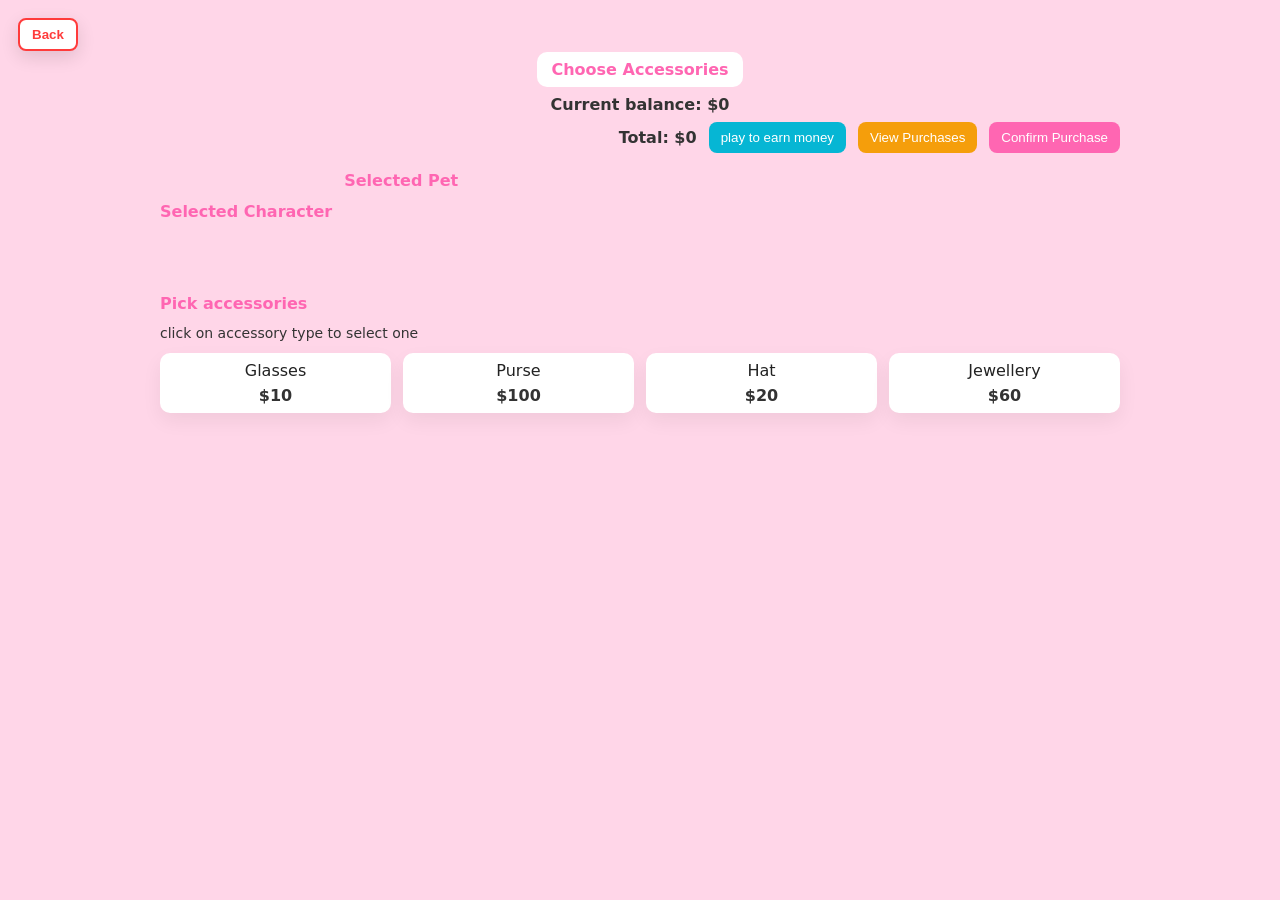
==== accessories.html @ 1a81561c "Add files via upload" ====
<!doctype html>
<html lang="en">
<head>
  <meta charset="utf-8">
  <meta name="viewport" content="width=device-width,initial-scale=1">
  <title>Choose Accessories</title>
  <link rel="stylesheet" href="style.css">
  <style>
    body { margin:0; background:#ffd6e8; font-family: system-ui, -apple-system, 'Segoe UI', Roboto, Arial; }
    .wrap { max-width:960px; margin:24px auto; padding:12px; }
    .header { display:flex; align-items:center; justify-content:center; position:relative; }
    .title { font-weight:900; color:#ff66b2; background:#fff; padding:8px 14px; border-radius:10px; }
    .thumbs { display:flex; gap:12px; margin:18px 0; align-items:center; }
    .thumbs img { width:120px; border-radius:10px; box-shadow:0 8px 20px rgba(0,0,0,0.08); background:#fff; padding:6px; }
    .accessories { display:grid; grid-template-columns:repeat(auto-fit,minmax(120px,1fr)); gap:12px; }
    .accessory { background:#fff; border-radius:10px; padding:8px; text-align:center; box-shadow:0 8px 20px rgba(0,0,0,0.06); }
    .back { position:absolute; left:12px; }
  </style>
</head>
<body>
  <div class="wrap">
    <div class="header">
      <button id="back-pet" class="back-button">Back</button>
      <div class="title">Choose Accessories</div>
    </div>
    <div style="text-align:center;margin-top:8px;margin-bottom:6px">
      <div id="current-balance" style="font-weight:900;color:#333">Current balance: $0</div>
    </div>
    <div style="display:flex;align-items:center;justify-content:flex-end;gap:12px;margin-top:8px">
      <div id="total-box" style="font-weight:900;color:#333">Total: $0</div>
      <button id="play-to-earn-btn" class="btn" style="background:#06b6d4;color:#fff;border:none;padding:8px 12px;border-radius:8px;">play to earn money</button>
      <button id="view-purchases-btn" class="btn" style="background:#f59e0b;color:#fff;border:none;padding:8px 12px;border-radius:8px;">View Purchases</button>
      <button id="confirm-purchase" class="btn" style="background:#ff66b2;color:#fff;border:none;padding:8px 12px;border-radius:8px;">Confirm Purchase</button>
    </div>

    <div class="thumbs">
      <div>
        <div style="font-weight:800;color:#ff66b2;margin-bottom:6px">Selected Character</div>
        <div class="thumb-wrapper" style="position:relative;display:inline-block">
          <img id="char-thumb" src="" alt="character" style="display:none">
        </div>
      </div>
      <div>
        <div style="font-weight:800;color:#ff66b2;margin-bottom:6px">Selected Pet</div>
        <div class="thumb-wrapper" style="position:relative;display:inline-block">
          <img id="pet-thumb" src="" alt="pet" style="display:none">
          <div class="accessory-slot" style="display:inline-block;vertical-align:top;margin-left:12px;min-width:96px;min-height:80px;
              background:transparent;border-radius:8px"></div>
        </div>
      </div>
    </div>

    <div style="margin:12px 0;font-weight:800;color:#ff66b2">Pick accessories</div>
    <div style="margin-bottom:12px;color:#333;font-size:14px">click on accessory type to select one</div>
    <div class="accessories" id="accessories-grid">
      <!-- updated accessory options -->
        <div id="accessory-glasses" class="accessory" data-name="Glasses">Glasses
          <div style="font-weight:800;color:#333;margin-top:6px">$10</div>
        </div>
        <div id="accessory-purse" class="accessory" data-name="Purse">Purse
          <div style="font-weight:800;color:#333;margin-top:6px">$100</div>
        </div>
      <div id="accessory-hat" class="accessory" data-name="Hat">Hat
          <div style="font-weight:800;color:#333;margin-top:6px">$20</div>
      </div>
      <div id="accessory-jewellery" class="accessory" data-name="Jewellery">Jewellery
          <div style="font-weight:800;color:#333;margin-top:6px">$60</div>
      </div>
    </div>

    <!-- accessory modal -->
    <div id="accessory-modal" style="display:none;position:fixed;inset:0;align-items:center;justify-content:center;background:rgba(0,0,0,0.5);z-index:9999">
      <div style="background:#fff;padding:16px;border-radius:10px;max-width:720px;width:90%;">
        <div style="display:flex;align-items:center;justify-content:space-between;margin-bottom:8px">
          <div id="accessory-modal-title" style="font-weight:900;color:#ff66b2">Choose Accessory</div>
          <button id="accessory-modal-close" class="back-button">Close</button>
        </div>
        <div id="accessory-options" style="display:flex;gap:8px;flex-wrap:wrap;">
          <!-- options populated dynamically -->
        </div>
        <div style="margin-top:12px;text-align:right;display:flex;gap:8px;justify-content:flex-end;">
          <button id="accessory-cancel" class="btn ghost">Cancel</button>
          <button id="accessory-apply" class="btn">Apply</button>
        </div>
      </div>
    </div>
  </div>

  <!-- centered accessory display (shows applied accessories in middle of screen) -->
  <div id="accessory-center" style="position:fixed;left:50%;top:50%;transform:translate(-50%,-50%);display:flex;gap:8px;pointer-events:auto;z-index:9998"></div>

<script>
  (function(){
  const params = new URLSearchParams(window.location.search);
  const selectedChar = params.get('char') || '';
  const selectedPet = params.get('pet') || '';
  const charThumb = document.getElementById('char-thumb');
  const petThumb = document.getElementById('pet-thumb');

  // URLSearchParams already returns decoded values; set src directly.
  // If no `char` param, fall back to a persisted `selectedCharacter` in localStorage.
  let effectiveChar = selectedChar;
  if (!effectiveChar){ try{ effectiveChar = localStorage.getItem('selectedCharacter') || ''; }catch(e){} }
  function trySetCharThumb(src){
    if (!charThumb) return;
    // show debug filename
    const dbg = document.getElementById('char-debug'); if (dbg) dbg.textContent = src;
    charThumb.style.display = 'block';
    charThumb.onerror = function(){
      // try alternative transforms
      try{ const alt = decodeURIComponent(src); if (alt !== src){ charThumb.onerror=null; charThumb.src = alt; return; } }catch(e){}
      try{ const alt2 = decodeURI(src); if (alt2 !== src){ charThumb.onerror=null; charThumb.src = alt2; return; } }catch(e){}
      // last resort: replace %20 with space
      try{ const alt3 = src.replace(/%20/g,' '); if (alt3 !== src){ charThumb.onerror=null; charThumb.src = alt3; return; } }catch(e){}
      // still failing: hide and mark
      charThumb.style.display = 'none'; if (dbg) dbg.textContent = 'image not found: ' + src;
    };
    charThumb.src = src;
  }
  if (effectiveChar){ trySetCharThumb(effectiveChar); }
  // show debug area for filename or error
  const thumbWrap = document.querySelector('.thumb-wrapper');
  if (thumbWrap){
    let dbg = document.getElementById('char-debug');
    if (!dbg){ dbg = document.createElement('div'); dbg.id = 'char-debug'; dbg.style.fontSize='12px'; dbg.style.color='#555'; dbg.style.marginTop='6px'; thumbWrap.appendChild(dbg); }
  }
  // pet param remains optional
  if (selectedPet && petThumb) { petThumb.src = selectedPet; petThumb.style.display = 'block'; }

  const back = document.getElementById('back-pet');
  if (back) back.addEventListener('click', ()=>{
    const qp = new URLSearchParams();
    if (selectedChar) qp.set('char', selectedChar);
    if (selectedPet) qp.set('pet', selectedPet);
    window.location.href = 'pet.html' + (qp.toString() ? ('?' + qp.toString()) : '');
  });
  // show current balance
  const balanceEl = document.getElementById('current-balance');
  function updateBalance(){
    try{ const earned = parseInt(localStorage.getItem('earned')||'0',10) || 0; if (balanceEl) balanceEl.textContent = 'Current balance: $' + earned; }catch(e){ if (balanceEl) balanceEl.textContent = 'Current balance: $0'; }
  }
  updateBalance();
  // listen for storage events (in case earned updates in another tab)
  window.addEventListener('storage', (e)=>{ if (e.key === 'earned') updateBalance(); });
  
  // Accessory selection: glasses options
  const glassesBtn = document.getElementById('accessory-glasses');
    const purseBtn = document.getElementById('accessory-purse');
  const modal = document.getElementById('accessory-modal');
    const modalTitle = document.getElementById('accessory-modal-title');
  const optionsContainer = document.getElementById('accessory-options');
  const modalClose = document.getElementById('accessory-modal-close');
  const applyBtn = document.getElementById('accessory-apply');
  let selectedAccessory = null;
  let selectedAccessoryType = null; // 'glasses' | 'purse' | ...
  const accessoryPrices = {
    glasses: 10,
    purse: 100,
    hat: 20,
    jewellery: 60
  };

  const glassesOptions = [
    'Очки пиксель арт.jpeg',
    'download (93).jpeg',
    'download (92).jpeg',
    'download (89).jpeg'
  ];

  function openGlassesModal(){
      selectedAccessoryType = 'glasses';
      modalTitle.innerText = 'Choose Glasses — $' + (accessoryPrices[selectedAccessoryType] || 0);
     optionsContainer.innerHTML = '';
      selectedAccessoryType = 'glasses';
    glassesOptions.forEach((fn, i) => {
     const img = document.createElement('img');
     img.src = fn;
      img.alt = fn;
      img.style.width = '120px';
      img.style.height = 'auto';
      img.style.borderRadius = '8px';
      img.style.cursor = 'pointer';
      img.style.border = '3px solid transparent';
      img.dataset.filename = fn;
      img.addEventListener('click', ()=>{
        // clear previous
        optionsContainer.querySelectorAll('img').forEach(n=> n.style.border='3px solid transparent');
        img.style.border = '3px solid #ff66b2';
        selectedAccessory = fn;
      });
      optionsContainer.appendChild(img);
    });
    modal.style.display = 'flex';
  }

  if (glassesBtn) glassesBtn.addEventListener('click', openGlassesModal);
    // Purse chooser
    const purseOptions = [
      'Сумка пиксель арт.jpeg',
      'download (96).jpeg',
      'download (97).jpeg',
      'download (98).jpeg',
      'download (99).jpeg'
    ];

    function openPurseModal(){
        selectedAccessoryType = 'purse';
        modalTitle.innerText = 'Choose Purse — $' + (accessoryPrices[selectedAccessoryType] || 0);
      optionsContainer.innerHTML = '';
      selectedAccessoryType = 'purse';
      purseOptions.forEach((fn) => {
        const img = document.createElement('img');
        img.src = fn;
        img.alt = fn;
        img.style.width = '120px';
        img.style.height = 'auto';
        img.style.borderRadius = '8px';
        img.style.cursor = 'pointer';
        img.style.border = '3px solid transparent';
        img.dataset.filename = fn;
        img.addEventListener('click', ()=>{
          optionsContainer.querySelectorAll('img').forEach(n=> n.style.border='3px solid transparent');
          img.style.border = '3px solid #ff66b2';
          selectedAccessory = fn;
        });
        optionsContainer.appendChild(img);
      });
      modal.style.display = 'flex';
    }
    if (purseBtn) purseBtn.addEventListener('click', openPurseModal);
  // Jewellery chooser
  const jewelleryBtn = document.getElementById('accessory-jewellery');
  const jewelleryOptions = [
    'download (100).jpeg',
    'Arcanist\'s Anklet.jpeg',
    'download - 2026-06-21T114854.531.jpeg',
    'download - 2026-06-21T114900.197.jpeg',
    'download - 2026-06-21T114912.424.jpeg',
    'download - 2026-06-21T114921.500.jpeg',
    'download - 2026-06-21T114925.496.jpeg'
  ];

  function openJewelleryModal(){
    selectedAccessoryType = 'jewellery';
    modalTitle.innerText = 'Choose Jewellery — $' + (accessoryPrices[selectedAccessoryType] || 0);
    optionsContainer.innerHTML = '';
    selectedAccessoryType = 'jewellery';
    jewelleryOptions.forEach((fn) => {
      const img = document.createElement('img');
      img.src = fn;
      img.alt = fn;
      img.style.width = '120px';
      img.style.height = 'auto';
      img.style.borderRadius = '8px';
      img.style.cursor = 'pointer';
      img.style.border = '3px solid transparent';
      img.dataset.filename = fn;
      img.addEventListener('click', ()=>{
        optionsContainer.querySelectorAll('img').forEach(n=> n.style.border='3px solid transparent');
        img.style.border = '3px solid #ff66b2';
        selectedAccessory = fn;
      });
      optionsContainer.appendChild(img);
    });
    modal.style.display = 'flex';
  }
  if (jewelleryBtn) jewelleryBtn.addEventListener('click', openJewelleryModal);
  // Hat chooser
  const hatBtn = document.getElementById('accessory-hat');
  const hatOptions = [
    'download - 2026-06-21T162842.246.jpeg',
    'download - 2026-06-21T162859.974.jpeg',
    'download (95).jpeg',
    '🎀.jpeg'
  ];

  function openHatModal(){
    selectedAccessoryType = 'hat';
    modalTitle.innerText = 'Choose Hat — $' + (accessoryPrices[selectedAccessoryType] || 0);
    optionsContainer.innerHTML = '';
    selectedAccessoryType = 'hat';
    hatOptions.forEach((fn) => {
      const img = document.createElement('img');
      img.src = fn;
      img.alt = fn;
      img.style.width = '120px';
      img.style.height = 'auto';
      img.style.borderRadius = '8px';
      img.style.cursor = 'pointer';
      img.style.border = '3px solid transparent';
      img.dataset.filename = fn;
      img.addEventListener('click', ()=>{
        optionsContainer.querySelectorAll('img').forEach(n=> n.style.border='3px solid transparent');
        img.style.border = '3px solid #ff66b2';
        selectedAccessory = fn;
      });
      optionsContainer.appendChild(img);
    });
    modal.style.display = 'flex';
  }
  if (hatBtn) hatBtn.addEventListener('click', openHatModal);
  if (modalClose) modalClose.addEventListener('click', ()=>{ modal.style.display='none'; selectedAccessory=null; });
  const cancelBtn = document.getElementById('accessory-cancel');
  if (cancelBtn) cancelBtn.addEventListener('click', ()=>{ modal.style.display='none'; selectedAccessory=null; });

  applyBtn.addEventListener('click', ()=>{
    if (!selectedAccessory) return alert('Please select an option');
    // apply overlay into the centered accessory display so items appear in the middle of the screen
    const center = document.getElementById('accessory-center');
    const petWrapper = document.querySelector('#pet-thumb').parentElement;
    // remove existing overlay of the same accessory type (so you can replace glasses but keep purse)
    if (selectedAccessoryType) {
      const existingSame = center.querySelector('.accessory-overlay[data-type="' + selectedAccessoryType + '"]');
      if (existingSame) existingSame.remove();
    }
    // create a removable accessory item (image + remove button)
    const item = document.createElement('div');
    item.className = 'accessory-item';
    item.style.position = 'relative';
    item.style.display = 'inline-block';
    item.style.marginRight = '6px';
    if (selectedAccessoryType) item.dataset.type = selectedAccessoryType;

    const img = document.createElement('img');
    img.className = 'accessory-overlay';
    img.src = selectedAccessory;
    img.alt = 'accessory';
    img.style.width = '120px';
    img.style.height = 'auto';
    img.style.pointerEvents = 'auto';
    img.style.borderRadius = '6px';
    img.style.display = 'block';
    item.appendChild(img);

    // price badge for the accessory
    const priceBadge = document.createElement('div');
    priceBadge.textContent = '$' + (accessoryPrices[selectedAccessoryType] || '0');
    priceBadge.style.textAlign = 'center';
    priceBadge.style.fontWeight = '800';
    priceBadge.style.color = '#ff66b2';
    priceBadge.style.marginTop = '6px';
    item.appendChild(priceBadge);

    const removeBtn = document.createElement('button');
    removeBtn.textContent = '×';
    removeBtn.title = 'Remove accessory';
    removeBtn.style.position = 'absolute';
    removeBtn.style.top = '-8px';
    removeBtn.style.right = '-8px';
    removeBtn.style.width = '22px';
    removeBtn.style.height = '22px';
    removeBtn.style.borderRadius = '50%';
    removeBtn.style.border = 'none';
    removeBtn.style.background = '#ff66b2';
    removeBtn.style.color = '#fff';
    removeBtn.style.cursor = 'pointer';
    removeBtn.style.pointerEvents = 'auto';
    removeBtn.addEventListener('click', ()=> item.remove());
    item.appendChild(removeBtn);

    center.appendChild(item);
    // update total when removed
    removeBtn.addEventListener('click', ()=> setTimeout(updateTotal, 10));
    updateTotal();
    modal.style.display = 'none';
    // reset selection
    selectedAccessory = null;
    selectedAccessoryType = null;
  });
  // helper to create accessory-item from saved data
  function createAccessoryItemFromData(data){
    const {type, filename} = data || {};
    if (!filename) return null;
    const center = document.getElementById('accessory-center');
    // remove existing of same type
    if (type){ const existingSame = center.querySelector('.accessory-overlay[data-type="' + type + '"]'); if (existingSame) existingSame.parentElement.remove(); }
    const item = document.createElement('div');
    item.className = 'accessory-item';
    item.style.position = 'relative';
    item.style.display = 'inline-block';
    item.style.marginRight = '6px';
    if (type) item.dataset.type = type;
    const img = document.createElement('img'); img.className = 'accessory-overlay'; img.alt = 'accessory'; img.style.width='120px'; img.style.height='auto'; img.style.pointerEvents='auto'; img.style.borderRadius='6px'; img.style.display='block'; if (type) img.dataset.type = type;
    // process image to remove near-white background
    processImageToTrimWhite(filename, function(dataUrl){ img.src = dataUrl; });
    item.appendChild(img);
    const priceBadge = document.createElement('div'); priceBadge.textContent = '$' + (accessoryPrices[type] || '0'); priceBadge.style.textAlign='center'; priceBadge.style.fontWeight='800'; priceBadge.style.color='#ff66b2'; priceBadge.style.marginTop='6px'; item.appendChild(priceBadge);
    const removeBtn = document.createElement('button'); removeBtn.textContent='×'; removeBtn.title='Remove accessory'; removeBtn.style.position='absolute'; removeBtn.style.top='-8px'; removeBtn.style.right='-8px'; removeBtn.style.width='22px'; removeBtn.style.height='22px'; removeBtn.style.borderRadius='50%'; removeBtn.style.border='none'; removeBtn.style.background='#ff66b2'; removeBtn.style.color='#fff'; removeBtn.style.cursor='pointer'; removeBtn.style.pointerEvents='auto'; removeBtn.addEventListener('click', ()=> item.remove()); item.appendChild(removeBtn);
    center.appendChild(item);
    removeBtn.addEventListener('click', ()=> setTimeout(updateTotal, 10));
    return item;
  }

  // restore pending purchase if present
  try{
    const pendingRaw = localStorage.getItem('pendingPurchase');
    if (pendingRaw){
      const pending = JSON.parse(pendingRaw);
      if (pending && Array.isArray(pending.items) && pending.items.length){
        pending.items.forEach(it=> createAccessoryItemFromData({type: it.type, filename: it.filename}));
        updateTotal();
      }
    }
  }catch(e){}
  // no remove-accessory button present; accessories can be removed via modal or overwritten
  // total calculation and confirm button
  function updateTotal(){
    const center = document.getElementById('accessory-center');
    const items = center.querySelectorAll('.accessory-item');
    let sum = 0;
    items.forEach(it=>{
      const t = it.dataset.type || '';
      const price = accessoryPrices[t] || 0;
      sum += price;
    });
    const totalBox = document.getElementById('total-box');
    if (totalBox) totalBox.textContent = 'Total: $' + sum;
    return sum;
  }
  
  // remove near-white background from an image and return a PNG dataURL
  function processImageToTrimWhite(src, cb){
    try{
      const img = new Image();
      img.onload = function(){
        const w = img.naturalWidth || img.width;
        const h = img.naturalHeight || img.height;
        const c = document.createElement('canvas'); c.width = w; c.height = h;
        const ctx = c.getContext('2d'); ctx.drawImage(img,0,0,w,h);
        try{
          const id = ctx.getImageData(0,0,w,h);
          const data = id.data;
          for (let i=0;i<data.length;i+=4){
            const r = data[i], g = data[i+1], b = data[i+2];
            // if pixel is near-white, make transparent
            if (r > 240 && g > 240 && b > 240){ data[i+3] = 0; }
          }
          ctx.putImageData(id,0,0);
          cb(c.toDataURL('image/png'));
        }catch(e){ cb(src); }
      };
      img.onerror = function(){ cb(src); };
      img.src = src;
    }catch(e){ cb(src); }
  }

    const confirmBtn = document.getElementById('confirm-purchase');
  if (confirmBtn){
    confirmBtn.addEventListener('click', ()=>{
      const total = updateTotal();
      if (total <= 0) return alert('No accessories selected');
      const earned = parseInt(localStorage.getItem('earned')||'0',10) || 0;
      const center = document.getElementById('accessory-center');
      if (earned < total){
        // save pending selection so it can be restored after playing
        const items = [];
        center.querySelectorAll('.accessory-item').forEach(it=>{
          const t = it.dataset.type || '';
          const imgEl = it.querySelector('img');
          const filename = imgEl ? imgEl.src : '';
          items.push({type: t, filename});
        });
        try{ localStorage.setItem('pendingPurchase', JSON.stringify({items, total, char: selectedChar, pet: selectedPet})); }catch(e){}
        // ask user whether to play or view purchases
        const goPlay = confirm('Not enough funds. Press OK to play to earn money, Cancel to view your purchases.');
        if (goPlay){
          window.location.href = 'earn.html?cost=' + encodeURIComponent(total);
        } else {
          window.location.href = 'purchases.html';
        }
        return;
      }
      // collect selected items
      const items = [];
      center.querySelectorAll('.accessory-item').forEach(it=>{
        const t = it.dataset.type || '';
        const imgEl = it.querySelector('img');
        const filename = imgEl ? imgEl.src : '';
        items.push({type: t, filename, price: accessoryPrices[t] || 0});
      });
      // save purchase record
      const purchases = JSON.parse(localStorage.getItem('purchases')||'[]');
      purchases.push({time: Date.now(), total, items, char: selectedChar, pet: selectedPet});
      localStorage.setItem('purchases', JSON.stringify(purchases));
      // deduct balance
      localStorage.setItem('earned', String(earned - total));
      // clear any pending saved selection
      try{ localStorage.removeItem('pendingPurchase'); }catch(e){}
      // go to purchases page
      window.location.href = 'purchases.html';
    });
  }
  // play-to-earn button
  const playToEarnBtn = document.getElementById('play-to-earn-btn');
  if (playToEarnBtn){ playToEarnBtn.addEventListener('click', ()=>{
    const total = updateTotal();
    const center = document.getElementById('accessory-center');
    const items = [];
    center.querySelectorAll('.accessory-item').forEach(it=>{
      const t = it.dataset.type || '';
      const imgEl = it.querySelector('img');
      const filename = imgEl ? imgEl.src : '';
      items.push({type: t, filename});
    });
    try{ localStorage.setItem('pendingPurchase', JSON.stringify({items, total, char: selectedChar, pet: selectedPet})); }catch(e){}
    // navigate to earn game
    window.location.href = 'earn.html?cost=' + encodeURIComponent(total);
  }); }
  // view purchases button
  const viewPurchasesBtn = document.getElementById('view-purchases-btn');
  if (viewPurchasesBtn){ viewPurchasesBtn.addEventListener('click', ()=>{ window.location.href = 'purchases.html'; }); }
})();
</script>
<script src="reload-redirect.js"></script>
</body>
</html>
---- style.css ----
body {
	font-family: system-ui, -apple-system, 'Segoe UI', Roboto, 'Helvetica Neue', Arial;
	margin: 0;
	padding: 1rem;
	background: #ffd6e8;
	color: #222;
}

h1 {
	text-align: center;
	margin-top: 0.2rem;
}

.game {
	display: flex;
	gap: 1.5rem;
	align-items: flex-start;
	justify-content: center;
	padding: 1rem;
}

.stage {
	background: #fff;
	border-radius: 8px;
	padding: 1rem;
	box-shadow: 0 6px 18px rgba(0,0,0,0.08);
}

.palette {
	width: 220px;
}

.palette h2 {
	margin: 0 0 0.5rem 0;
	font-size: 1rem;
}

.buttons {
	display: flex;
	flex-direction: column;
	gap: 0.5rem;
}

.outfit-button, #clear-button {
	padding: 0.5rem 0.75rem;
	border-radius: 6px;
	border: 1px solid #ddd;
	background: #fff;
	cursor: pointer;
	font-size: 0.95rem;
}

.outfit-button.active {
	background: #e8f4ff;
	border-color: #7fb8ff;
}

.outfit {
	transition: opacity 180ms ease-in-out;
	opacity: 1;
}

.outfit.hidden {
	opacity: 0;
	pointer-events: none;
}

@media (max-width: 700px) {
	.game { flex-direction: column; align-items: center; }
	.palette { width: 100%; }
}

.doodle-wrap {
	text-align: center;
	margin: 1rem 0;
}

.doodle {
	max-width: 80%;
	height: auto;
	display: inline-block;
	border-radius: 8px;
	box-shadow: 0 6px 14px rgba(0,0,0,0.08);
}

/* overlay button styling */
.doodle-wrap { position: relative; }
.overlay-button {
	position: absolute;
	top: 50%;
	left: 50%;
	transform: translate(-50%,-50%);
	background: #ff3b3b;
	color: white;
	border: none;
	padding: 0.75rem 1.25rem;
	border-radius: 14px;
	box-shadow: 0 10px 24px rgba(255,59,59,0.25);
	cursor: pointer;
	font-weight: 700;
	font-size: 1.15rem;
	min-width: 140px;
	min-height: 52px;
	z-index: 100000;
	transition: transform 160ms ease, box-shadow 160ms ease, opacity 160ms;
	pointer-events: auto;
}

.overlay-button:hover {
	transform: translate(-50%,-50%) scale(1.03);
	box-shadow: 0 14px 30px rgba(255,59,59,0.28);
}

.overlay-button:active {
	transform: translate(-50%,-50%) scale(0.98);
}

@keyframes pulse {
	0% { box-shadow: 0 6px 18px rgba(255,59,59,0.18); transform: translate(-50%,-50%) scale(1); }
	50% { box-shadow: 0 18px 36px rgba(255,59,59,0.22); transform: translate(-50%,-50%) scale(1.06); }
	100% { box-shadow: 0 6px 18px rgba(255,59,59,0.18); transform: translate(-50%,-50%) scale(1); }
}

.overlay-button.pulse { animation: pulse 2s infinite; }

/* when in game mode hide all content except background */
body.blank > * {
	display: none !important;
}

.image-row {
	display: flex;
	justify-content: space-between;
	align-items: center;
	gap: 1rem;
 	max-width: 900px;
 	margin: 0.75rem auto;
}

.image-row img {
	width: 220px;
	max-width: 45%;
	height: auto;
	border-radius: 12px;
	box-shadow: 0 6px 14px rgba(0,0,0,0.06);
}

.image-row .center-text {
	margin: 0;
	text-align: center;
	font-size: 1.6rem;
	font-weight: 900;
	color: #ff66b2;
	background: #fff;
	padding: 0.6rem 1rem;
	border-radius: 12px;
	box-shadow: 0 8px 30px rgba(255,31,91,0.18);
	text-transform: uppercase;
	letter-spacing: 0.6px;
	flex: 0 1 260px;
	display: flex;
	align-items: center;
	justify-content: center;
	transition: transform 150ms ease;
	animation: textPulse 2.4s infinite;
}

@keyframes textPulse {
  0% { transform: scale(1); }
 50% { transform: scale(1.03); }
 100% { transform: scale(1); }
}

@media (max-width: 700px) {
  .image-row .center-text { font-size: 1.1rem; padding: 0.5rem 0.75rem; letter-spacing: 0.4px; }
}

/* Home button visible in game mode */
.home-button {
	display: none;
	position: fixed;
	top: 18px;
	left: 18px;
	background: #ffffff;
	color: #ff3b3b;
	border: 2px solid #ff3b3b;
	padding: 0.45rem 0.75rem;
	border-radius: 8px;
	z-index: 9999;
	box-shadow: 0 6px 18px rgba(0,0,0,0.12);
	font-weight: 700;
}

/* override the blanket hide and show home when in game mode */
body.blank > .home-button { display: block !important; }

/* game screen shown when in game mode */
.game-screen { display: none; }
body.blank > .game-screen {
	display: flex !important;
	position: fixed;
	top: 0;
	left: 0;
	width: 100%;
	align-items: flex-start;
	justify-content: center;
	padding: 0.75rem 0;
	z-index: 9998;
}

/* when using the shared pet-text style, ensure a white box appears in game mode */
body.blank > .game-screen.pet-text {
	background: rgba(255,255,255,0.95);
	padding: 0.6rem 1.5rem;
	font-size: 1.8rem;
	flex: none;
	margin-top: 6px;
	z-index: 9999;
}

/* ensure the center-text styles adapt for top banner */
.game-screen.center-text {
	background: rgba(255,255,255,0.95);
	padding: 0.6rem 1.5rem;
	font-size: 1.8rem;
	flex: none;
	margin-top: 6px;
}

/* Pet selection screen: only visible when body.pet is set */
.pet-screen { display: none; }
/* hide everything when in pet mode, then show the pet-screen element */
body.pet > * { display: none !important; }
body.pet > .pet-screen {
	display: flex !important;
	position: fixed;
	inset: 0;
	align-items: center;
	justify-content: center;
	z-index: 100000;
}

/* make the pet-screen text match the prominent center-text style but without white box */
.pet-screen.center-text {
	background: transparent;
	padding: 0;
	font-size: 2rem;
	font-weight: 900;
	color: #ff66b2;
	text-transform: uppercase;
	letter-spacing: 0.6px;
	box-shadow: none;
}

/* Pet page header and Back button */
.back-button {
	display: block;
	position: fixed;
	top: 18px;
	left: 18px;
	background: #ffffff;
	color: #ff3b3b;
	border: 2px solid #ff3b3b;
	padding: 0.45rem 0.75rem;
	border-radius: 8px;
	z-index: 100002;
	box-shadow: 0 6px 18px rgba(0,0,0,0.12);
	font-weight: 700;
	cursor: pointer;
}

.pet-header {
	position: fixed;
	top: 18px;
	left: 0;
	right: 0;
	display: flex;
	align-items: center;
	justify-content: center;
	z-index: 100001;
	pointer-events: none;
}

.pet-header .pet-text {
	pointer-events: auto;
	font-size: 1.6rem;
	font-weight: 900;
	color: #ff66b2;
	text-transform: uppercase;
	letter-spacing: 0.6px;
	background: rgba(255,255,255,0.95);
	padding: 0.4rem 0.9rem;
	border-radius: 8px;
	box-shadow: 0 8px 30px rgba(255,31,91,0.12);
}

/* shared heading style used for pet and character chooser headings */
.pet-text {
	font-size: 1.6rem;
	font-weight: 900;
	color: #ff66b2;
	text-transform: uppercase;
	letter-spacing: 0.6px;
	background: rgba(255,255,255,0.95);
	padding: 0.4rem 0.9rem;
	border-radius: 8px;
	box-shadow: 0 8px 30px rgba(255,31,91,0.12);
}

/* Character chooser layout */
.character-chooser { display: none; }
body.blank > #character-chooser {
	display: flex !important;
	gap: 1rem;
	align-items: center;
	justify-content: center;
	position: fixed;
	left: 50%;
	transform: translateX(-50%);
	bottom: 18%;
	z-index: 9998;
}

.char-stage {
	width: 360px;
	height: 360px;
	display: flex;
	align-items: center;
	justify-content: center;
	background: rgba(255,255,255,0.95);
	border-radius: 12px;
	padding: 0.5rem;
	box-shadow: 0 10px 30px rgba(0,0,0,0.08);
	flex-direction: column;
}

.char-stage img {
	max-width: 100%;
	max-height: 84%;
	border-radius: 10px;
	object-fit: contain;
}

.char-caption { margin-top: 6px; font-weight: 700; color: #ff66b2; }

.char-arrow {
	background: #ff66b2;
	color: #fff;
	border: none;
	width: 48px;
	height: 48px;
	border-radius: 10px;
	font-size: 1.25rem;
	cursor: pointer;
	box-shadow: 0 8px 20px rgba(255,102,178,0.18);
}

.shuffle-button {
	background: transparent;
	border: none;
	font-size: 1.4rem;
	margin-left: 10px;
	cursor: pointer;
}

.select-button {
	background: #ff66b2;
	color: #fff;
	border: none;
	padding: 0.5rem 0.9rem;
	border-radius: 8px;
	font-weight: 800;
	cursor: pointer;
	margin-left: 8px;
	box-shadow: 0 8px 20px rgba(255,102,178,0.18);
}

.char-stage.selected {
	outline: 4px solid rgba(255,102,178,0.18);
	transform: translateY(-4px);
}

@media (max-width: 700px) {
	body.blank > #character-chooser { bottom: 8%; flex-direction: column; }
	.char-stage { width: 260px; height: 260px; }
}

@media (max-width: 700px) {
	.image-row { flex-direction: column; }
	.image-row img { max-width: 80%; width: auto; }
}
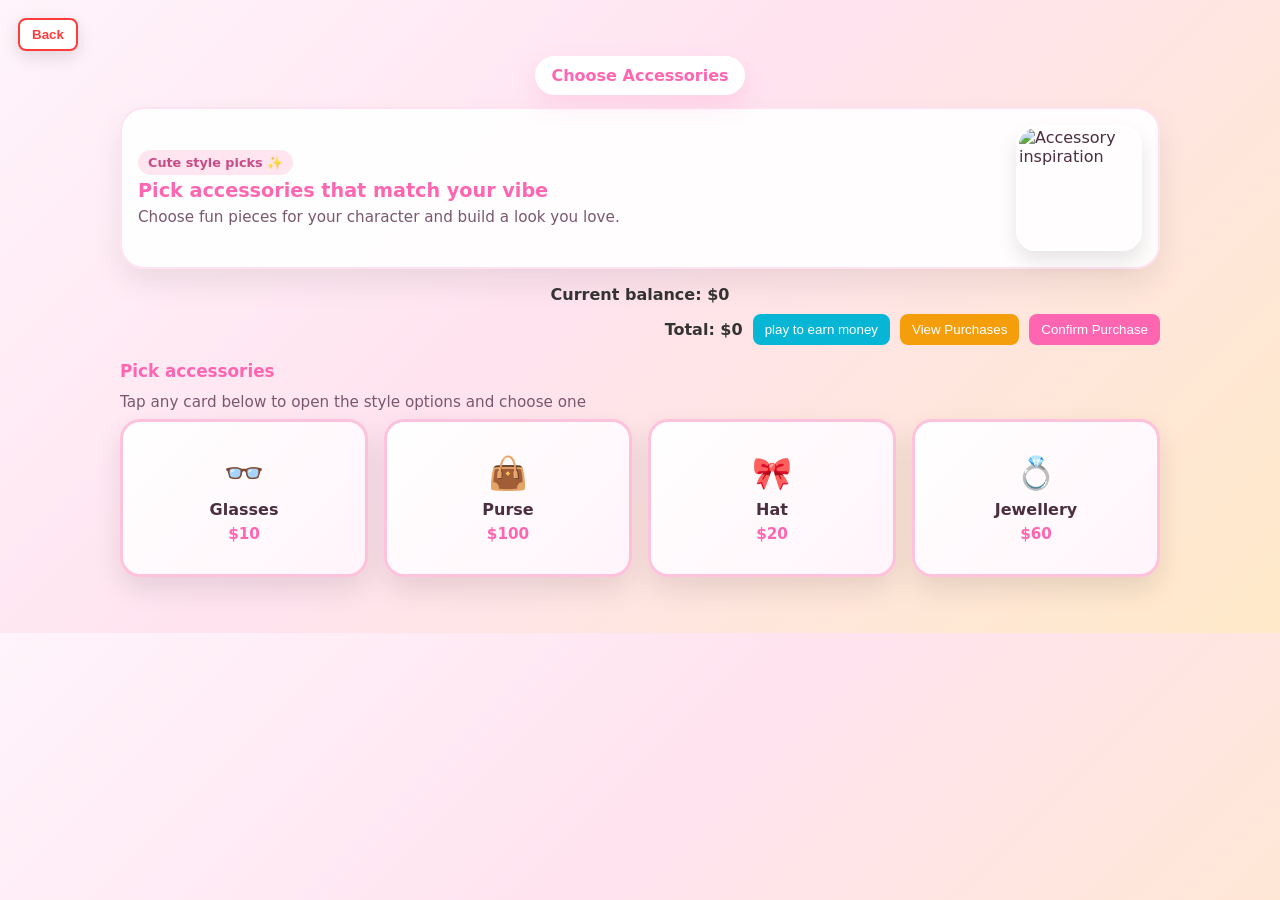
==== commit 855cda75: "Add files via upload" ====
--- a/accessories.html
+++ b/accessories.html
@@ -6,14 +6,29 @@
   <title>Choose Accessories</title>
   <link rel="stylesheet" href="style.css">
   <style>
-    body { margin:0; background:#ffd6e8; font-family: system-ui, -apple-system, 'Segoe UI', Roboto, Arial; }
-    .wrap { max-width:960px; margin:24px auto; padding:12px; }
-    .header { display:flex; align-items:center; justify-content:center; position:relative; }
-    .title { font-weight:900; color:#ff66b2; background:#fff; padding:8px 14px; border-radius:10px; }
-    .thumbs { display:flex; gap:12px; margin:18px 0; align-items:center; }
-    .thumbs img { width:120px; border-radius:10px; box-shadow:0 8px 20px rgba(0,0,0,0.08); background:#fff; padding:6px; }
-    .accessories { display:grid; grid-template-columns:repeat(auto-fit,minmax(120px,1fr)); gap:12px; }
-    .accessory { background:#fff; border-radius:10px; padding:8px; text-align:center; box-shadow:0 8px 20px rgba(0,0,0,0.06); }
+    body { margin:0; background:linear-gradient(135deg,#fff4fb 0%,#ffe3ef 45%,#ffe9c8 100%); font-family: system-ui, -apple-system, 'Segoe UI', Roboto, Arial; color:#4b2e3f; }
+    .wrap { max-width:1040px; margin:24px auto; padding:16px; }
+    .header { display:flex; align-items:center; justify-content:center; position:relative; margin-bottom:12px; }
+    .title { font-weight:900; color:#ff66b2; background:#fff; padding:10px 16px; border-radius:999px; box-shadow:0 10px 24px rgba(255,102,178,0.16); }
+    .thumbs { display:flex; gap:16px; margin:18px 0; align-items:flex-start; flex-wrap:wrap; justify-content:center; }
+    .thumbs > div { text-align:center; }
+    .thumbs .thumb-wrapper { display:inline-flex; align-items:center; justify-content:center; min-width:110px; min-height:110px; background:#fff; border:2px solid #ffd4e7; border-radius:18px; padding:8px; box-shadow:0 10px 20px rgba(0,0,0,0.08); }
+    .thumbs img { width:88px; height:88px; object-fit:contain; border-radius:14px; box-shadow:none; background:transparent; padding:0; display:block; }
+    .hero-card { display:flex; align-items:center; justify-content:space-between; gap:16px; background:rgba(255,255,255,0.92); border:2px solid rgba(255,102,178,0.18); border-radius:24px; padding:16px; box-shadow:0 14px 30px rgba(0,0,0,0.08); margin-bottom:16px; }
+    .hero-copy h2 { margin:4px 0 6px; color:#ff66b2; font-size:1.2rem; }
+    .hero-copy p { margin:0; color:#7a576d; font-size:0.95rem; }
+    .eyebrow { display:inline-block; padding:5px 10px; background:#ffe5f0; color:#c74b86; border-radius:999px; font-size:0.8rem; font-weight:800; }
+    .hero-image { width:120px; height:120px; object-fit:cover; border-radius:20px; border:3px solid #fff; box-shadow:0 10px 20px rgba(0,0,0,0.1); }
+    .action-row { display:flex; align-items:center; justify-content:flex-end; gap:10px; flex-wrap:wrap; margin:10px 0 16px; }
+    .accessories { display:grid; grid-template-columns:repeat(auto-fit,minmax(170px,1fr)); gap:16px; margin-top:8px; }
+    .accessory { background:linear-gradient(135deg,#ffffff 0%,#fff4fa 100%); border:3px solid #ffc2dc; border-radius:20px; padding:16px 14px; text-align:center; box-shadow:0 12px 28px rgba(0,0,0,0.10); cursor:pointer; transition:transform .2s ease, box-shadow .2s ease, border-color .2s ease, background .2s ease; min-height:120px; display:flex; flex-direction:column; justify-content:center; align-items:center; }
+    .accessory:hover { transform:translateY(-3px); box-shadow:0 16px 32px rgba(255,102,178,0.20); border-color:#ff66b2; }
+    .accessory:focus-visible { outline:3px solid #ff66b2; outline-offset:2px; }
+    .accessory.is-selected { background:linear-gradient(135deg,#ffe5f0 0%,#fff8fc 100%); border-color:#ff66b2; box-shadow:0 16px 32px rgba(255,102,178,0.24); transform:translateY(-2px); }
+    .accessory-icon { font-size:2rem; display:block; margin-bottom:8px; }
+    .accessory-label { font-weight:900; color:#4b2e3f; display:block; font-size:1rem; }
+    .accessory-price { font-weight:900; color:#ff66b2; margin-top:6px; font-size:0.95rem; }
+    .accessory-hint { font-size:0.95rem; color:#7a576d; margin-bottom:8px; }
     .back { position:absolute; left:12px; }
   </style>
 </head>
@@ -23,48 +38,47 @@
       <button id="back-pet" class="back-button">Back</button>
       <div class="title">Choose Accessories</div>
     </div>
+    <div class="hero-card">
+      <div class="hero-copy">
+        <div class="eyebrow">Cute style picks ✨</div>
+        <h2>Pick accessories that match your vibe</h2>
+        <p>Choose fun pieces for your character and build a look you love.</p>
+      </div>
+      <img src="🎧.jpeg" class="hero-image" alt="Accessory inspiration">
+    </div>
     <div style="text-align:center;margin-top:8px;margin-bottom:6px">
       <div id="current-balance" style="font-weight:900;color:#333">Current balance: $0</div>
     </div>
-    <div style="display:flex;align-items:center;justify-content:flex-end;gap:12px;margin-top:8px">
+    <div class="action-row">
       <div id="total-box" style="font-weight:900;color:#333">Total: $0</div>
       <button id="play-to-earn-btn" class="btn" style="background:#06b6d4;color:#fff;border:none;padding:8px 12px;border-radius:8px;">play to earn money</button>
       <button id="view-purchases-btn" class="btn" style="background:#f59e0b;color:#fff;border:none;padding:8px 12px;border-radius:8px;">View Purchases</button>
       <button id="confirm-purchase" class="btn" style="background:#ff66b2;color:#fff;border:none;padding:8px 12px;border-radius:8px;">Confirm Purchase</button>
     </div>
 
-    <div class="thumbs">
-      <div>
-        <div style="font-weight:800;color:#ff66b2;margin-bottom:6px">Selected Character</div>
-        <div class="thumb-wrapper" style="position:relative;display:inline-block">
-          <img id="char-thumb" src="" alt="character" style="display:none">
-        </div>
-      </div>
-      <div>
-        <div style="font-weight:800;color:#ff66b2;margin-bottom:6px">Selected Pet</div>
-        <div class="thumb-wrapper" style="position:relative;display:inline-block">
-          <img id="pet-thumb" src="" alt="pet" style="display:none">
-          <div class="accessory-slot" style="display:inline-block;vertical-align:top;margin-left:12px;min-width:96px;min-height:80px;
-              background:transparent;border-radius:8px"></div>
-        </div>
-      </div>
-    </div>
-
-    <div style="margin:12px 0;font-weight:800;color:#ff66b2">Pick accessories</div>
-    <div style="margin-bottom:12px;color:#333;font-size:14px">click on accessory type to select one</div>
+    <div style="margin:12px 0;font-weight:900;color:#ff66b2;font-size:1.05rem">Pick accessories</div>
+    <div class="accessory-hint">Tap any card below to open the style options and choose one</div>
     <div class="accessories" id="accessories-grid">
       <!-- updated accessory options -->
-        <div id="accessory-glasses" class="accessory" data-name="Glasses">Glasses
-          <div style="font-weight:800;color:#333;margin-top:6px">$10</div>
-        </div>
-        <div id="accessory-purse" class="accessory" data-name="Purse">Purse
-          <div style="font-weight:800;color:#333;margin-top:6px">$100</div>
-        </div>
-      <div id="accessory-hat" class="accessory" data-name="Hat">Hat
-          <div style="font-weight:800;color:#333;margin-top:6px">$20</div>
+      <div id="accessory-glasses" class="accessory" data-name="Glasses">
+        <span class="accessory-icon">👓</span>
+        <span class="accessory-label">Glasses</span>
+        <div class="accessory-price">$10</div>
       </div>
-      <div id="accessory-jewellery" class="accessory" data-name="Jewellery">Jewellery
-          <div style="font-weight:800;color:#333;margin-top:6px">$60</div>
+      <div id="accessory-purse" class="accessory" data-name="Purse">
+        <span class="accessory-icon">👜</span>
+        <span class="accessory-label">Purse</span>
+        <div class="accessory-price">$100</div>
+      </div>
+      <div id="accessory-hat" class="accessory" data-name="Hat">
+        <span class="accessory-icon">🎀</span>
+        <span class="accessory-label">Hat</span>
+        <div class="accessory-price">$20</div>
+      </div>
+      <div id="accessory-jewellery" class="accessory" data-name="Jewellery">
+        <span class="accessory-icon">💍</span>
+        <span class="accessory-label">Jewellery</span>
+        <div class="accessory-price">$60</div>
       </div>
     </div>
 
@@ -101,31 +115,53 @@
   // If no `char` param, fall back to a persisted `selectedCharacter` in localStorage.
   let effectiveChar = selectedChar;
   if (!effectiveChar){ try{ effectiveChar = localStorage.getItem('selectedCharacter') || ''; }catch(e){} }
+  let effectivePet = selectedPet;
+  if (!effectivePet){ try{ effectivePet = localStorage.getItem('selectedPet') || ''; }catch(e){} }
+  function resolveImageSrc(src){
+    if (!src) return '';
+    const value = String(src).trim();
+    if (!value) return '';
+    return encodeURIComponent(value);
+  }
   function trySetCharThumb(src){
     if (!charThumb) return;
-    // show debug filename
+    const normalizedSrc = resolveImageSrc(src);
     const dbg = document.getElementById('char-debug'); if (dbg) dbg.textContent = src;
     charThumb.style.display = 'block';
     charThumb.onerror = function(){
       // try alternative transforms
-      try{ const alt = decodeURIComponent(src); if (alt !== src){ charThumb.onerror=null; charThumb.src = alt; return; } }catch(e){}
-      try{ const alt2 = decodeURI(src); if (alt2 !== src){ charThumb.onerror=null; charThumb.src = alt2; return; } }catch(e){}
+      try{ const alt = decodeURIComponent(src); if (alt !== src){ charThumb.onerror=null; charThumb.src = resolveImageSrc(alt); return; } }catch(e){}
+      try{ const alt2 = decodeURI(src); if (alt2 !== src){ charThumb.onerror=null; charThumb.src = resolveImageSrc(alt2); return; } }catch(e){}
       // last resort: replace %20 with space
-      try{ const alt3 = src.replace(/%20/g,' '); if (alt3 !== src){ charThumb.onerror=null; charThumb.src = alt3; return; } }catch(e){}
+      try{ const alt3 = src.replace(/%20/g,' '); if (alt3 !== src){ charThumb.onerror=null; charThumb.src = resolveImageSrc(alt3); return; } }catch(e){}
       // still failing: hide and mark
       charThumb.style.display = 'none'; if (dbg) dbg.textContent = 'image not found: ' + src;
     };
-    charThumb.src = src;
+    charThumb.src = normalizedSrc;
   }
   if (effectiveChar){ trySetCharThumb(effectiveChar); }
+  else {
+    const charThumbWrap = document.getElementById('char-thumb')?.parentElement;
+    if (charThumbWrap) charThumbWrap.style.display = 'flex';
+  }
+  if (effectiveChar) {
+    const charThumbWrap = charThumb?.parentElement;
+    if (charThumbWrap) charThumbWrap.style.display = 'flex';
+  }
   // show debug area for filename or error
-  const thumbWrap = document.querySelector('.thumb-wrapper');
-  if (thumbWrap){
+  const charThumbWrap = charThumb ? charThumb.parentElement : null;
+  if (charThumbWrap){
     let dbg = document.getElementById('char-debug');
-    if (!dbg){ dbg = document.createElement('div'); dbg.id = 'char-debug'; dbg.style.fontSize='12px'; dbg.style.color='#555'; dbg.style.marginTop='6px'; thumbWrap.appendChild(dbg); }
+    if (!dbg){ dbg = document.createElement('div'); dbg.id = 'char-debug'; dbg.style.fontSize='12px'; dbg.style.color='#555'; dbg.style.marginTop='6px'; charThumbWrap.appendChild(dbg); }
   }
   // pet param remains optional
-  if (selectedPet && petThumb) { petThumb.src = selectedPet; petThumb.style.display = 'block'; }
+  if (effectivePet && petThumb) {
+    petThumb.src = resolveImageSrc(effectivePet);
+    petThumb.style.display = 'block';
+  }
+  else if (petThumb) {
+    petThumb.style.display = 'none';
+  }
 
   const back = document.getElementById('back-pet');
   if (back) back.addEventListener('click', ()=>{
@@ -146,6 +182,9 @@
   // Accessory selection: glasses options
   const glassesBtn = document.getElementById('accessory-glasses');
     const purseBtn = document.getElementById('accessory-purse');
+  const hatBtn = document.getElementById('accessory-hat');
+  const jewelleryBtn = document.getElementById('accessory-jewellery');
+  const accessoryCards = document.querySelectorAll('.accessory');
   const modal = document.getElementById('accessory-modal');
     const modalTitle = document.getElementById('accessory-modal-title');
   const optionsContainer = document.getElementById('accessory-options');
@@ -167,8 +206,13 @@
     'download (89).jpeg'
   ];
 
+  function setActiveCard(activeBtn){
+    accessoryCards.forEach(card => card.classList.toggle('is-selected', card === activeBtn));
+  }
+
   function openGlassesModal(){
       selectedAccessoryType = 'glasses';
+      setActiveCard(glassesBtn);
       modalTitle.innerText = 'Choose Glasses — $' + (accessoryPrices[selectedAccessoryType] || 0);
      optionsContainer.innerHTML = '';
       selectedAccessoryType = 'glasses';
@@ -205,6 +249,7 @@
 
     function openPurseModal(){
         selectedAccessoryType = 'purse';
+        setActiveCard(purseBtn);
         modalTitle.innerText = 'Choose Purse — $' + (accessoryPrices[selectedAccessoryType] || 0);
       optionsContainer.innerHTML = '';
       selectedAccessoryType = 'purse';
@@ -242,6 +287,7 @@
 
   function openJewelleryModal(){
     selectedAccessoryType = 'jewellery';
+    setActiveCard(jewelleryBtn);
     modalTitle.innerText = 'Choose Jewellery — $' + (accessoryPrices[selectedAccessoryType] || 0);
     optionsContainer.innerHTML = '';
     selectedAccessoryType = 'jewellery';
@@ -276,6 +322,7 @@
 
   function openHatModal(){
     selectedAccessoryType = 'hat';
+    setActiveCard(hatBtn);
     modalTitle.innerText = 'Choose Hat — $' + (accessoryPrices[selectedAccessoryType] || 0);
     optionsContainer.innerHTML = '';
     selectedAccessoryType = 'hat';
@@ -299,9 +346,9 @@
     modal.style.display = 'flex';
   }
   if (hatBtn) hatBtn.addEventListener('click', openHatModal);
-  if (modalClose) modalClose.addEventListener('click', ()=>{ modal.style.display='none'; selectedAccessory=null; });
+  if (modalClose) modalClose.addEventListener('click', ()=>{ modal.style.display='none'; selectedAccessory=null; setActiveCard(null); });
   const cancelBtn = document.getElementById('accessory-cancel');
-  if (cancelBtn) cancelBtn.addEventListener('click', ()=>{ modal.style.display='none'; selectedAccessory=null; });
+  if (cancelBtn) cancelBtn.addEventListener('click', ()=>{ modal.style.display='none'; selectedAccessory=null; setActiveCard(null); });
 
   applyBtn.addEventListener('click', ()=>{
     if (!selectedAccessory) return alert('Please select an option');
